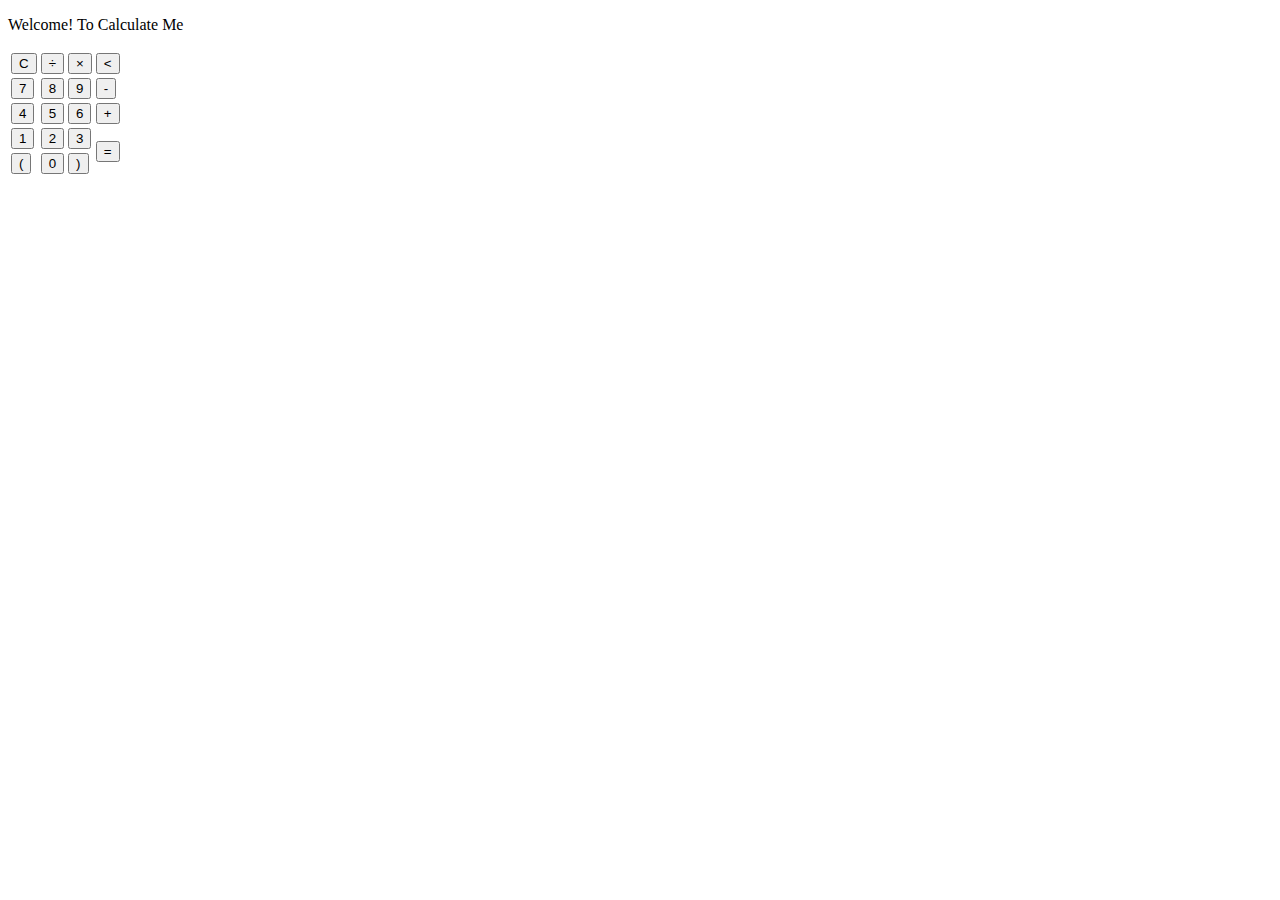
==== Calculator/index.html @ 7e27d072 "Calculator (Index page)" ====
<!DOCTYPE html>
<html lang="en">
<head>
    <meta charset="UTF-8">
    <meta name="viewport" content="width=device-width, initial-scale=1.0">
    <title>Calculator</title>
    <link rel="stylesheet" href="style.css">
</head>
<body>
    <p>Welcome! To Calculate Me</p>
    <div class="container">
        <div class="calculator dark">
            <div class="theme-toggler active">
               <i class="toggler-icon"></i> 
            </div>
            <div class="display-screen">
                <div id="display"></div>
            </div>
            <div class="buttons">
                <table>
                    <tr>
                        <td><button class="btn-operator" id="clear">C</button></td>
                        <td><button class="btn-operator" id="/">&divide;</button></td>
                        <td><button class="btn-operator" id="*">&times;</button></td>
                        <td><button class="btn-operator" id="backspace"><</button></td>
                    </tr>
                    <tr>
                        <td><button class="btn-number" id="7">7</button></td>
                        <td><button class="btn-number" id="8">8</button></td>
                        <td><button class="btn-number" id="9">9</button></td>
                        <td><button class="btn-operator" id="-">-</button></td>
                    </tr>
                    <tr>
                        <td><button class="btn-number" id="4">4</button></td>
                        <td><button class="btn-number" id="5">5</button></td>
                        <td><button class="btn-number" id="6">6</button></td>
                        <td><button class="btn-operator" id="+">+</button></td>
                    </tr>
                    <tr>
                        <td><button class="btn-number" id="1">1</button></td>
                        <td><button class="btn-number" id="2">2</button></td>
                        <td><button class="btn-number" id="3">3</button></td>
                        <td rowspan="2"><button class="btn-equal" id="equal">=</button></td>
                    </tr>
                    <tr>
                        <td><button class="btn-operator" id="(">(</button>
                        <td><button class="btn-number" id="0">0</button>
                        <td><button class="btn-operator" id=")">)</button>
                        </td>
                    </tr>
                </table>
            </div>
        </div>
    </div>
    <script src="script.js"></script>
</body>
</html>
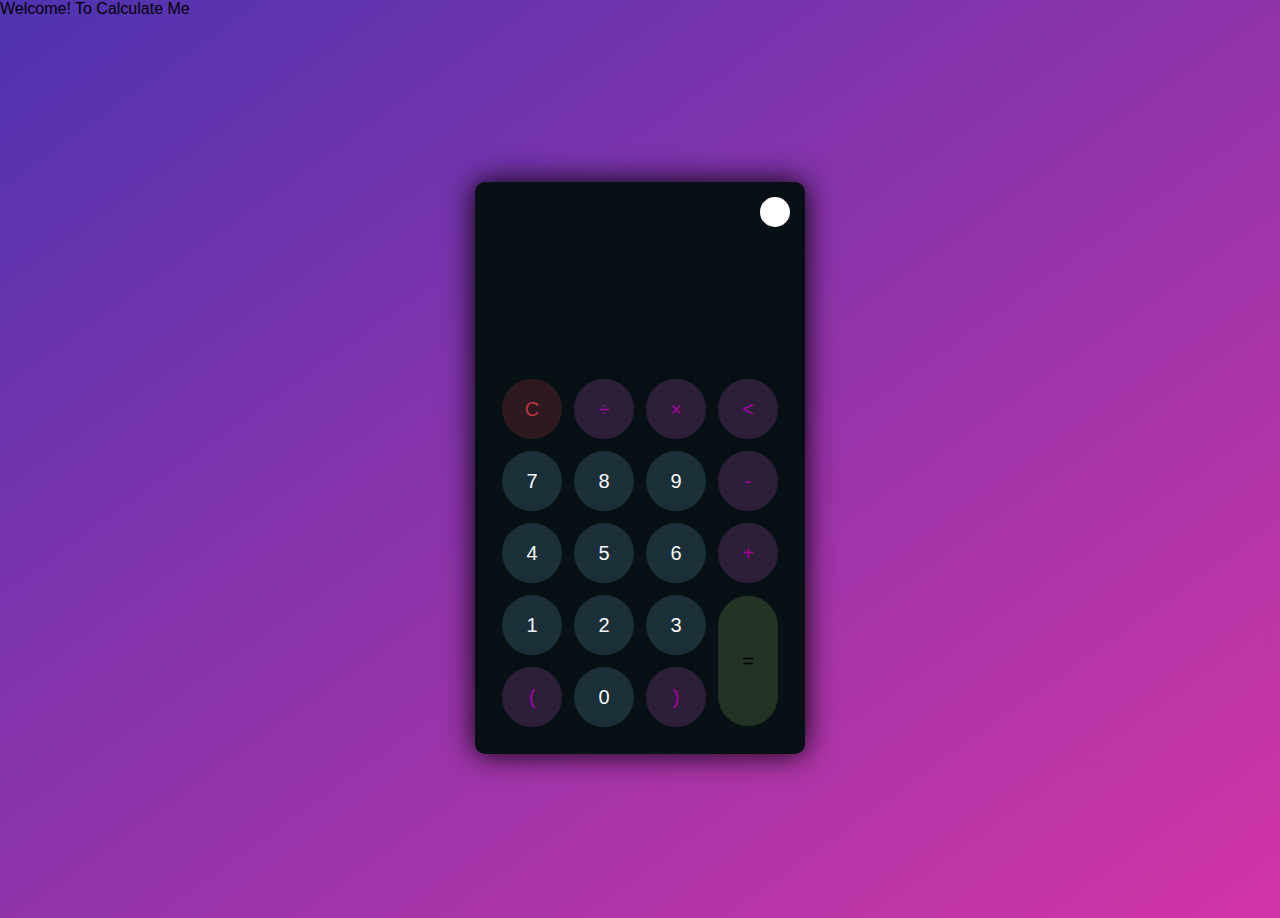
==== commit aaef910c: "Calculator (Index page)" ====
--- a/Calculator/index.html
+++ b/Calculator/index.html
@@ -1,17 +1,19 @@
 <!DOCTYPE html>
 <html lang="en">
+
 <head>
     <meta charset="UTF-8">
     <meta name="viewport" content="width=device-width, initial-scale=1.0">
     <title>Calculator</title>
     <link rel="stylesheet" href="style.css">
 </head>
+
 <body>
     <p>Welcome! To Calculate Me</p>
     <div class="container">
         <div class="calculator dark">
             <div class="theme-toggler active">
-               <i class="toggler-icon"></i> 
+                <i class="toggler-icon"></i>
             </div>
             <div class="display-screen">
                 <div id="display"></div>
@@ -22,7 +24,8 @@
                         <td><button class="btn-operator" id="clear">C</button></td>
                         <td><button class="btn-operator" id="/">&divide;</button></td>
                         <td><button class="btn-operator" id="*">&times;</button></td>
-                        <td><button class="btn-operator" id="backspace"><</button></td>
+                        <td><button class="btn-operator" id="backspace"><</button>
+                        </td>
                     </tr>
                     <tr>
                         <td><button class="btn-number" id="7">7</button></td>
@@ -54,4 +57,5 @@
     </div>
     <script src="script.js"></script>
 </body>
-</html> +
+</html>--- a/Calculator/style.css
+++ b/Calculator/style.css
@@ -0,0 +1,145 @@
+* {
+  padding: 0;
+  margin: 0;
+  box-sizing: border-box;
+  outline: 0;
+  transition: all 0.5s ease;
+}
+body {
+  font-family: sans-serif;
+}
+a {
+  text-decoration: none;
+  color: #fff;
+}
+body {
+  background-image: linear-gradient(
+    to bottom right,
+    rgba(79, 51, 176, 1),
+    rgba(210, 53, 165)
+  );
+}
+
+.container {
+  height: 100vh;
+  width: 100vw;
+  display: grid;
+  place-items: center;
+}
+.calculator {
+  position: relative;
+  height: auto;
+  width: auto;
+  padding: 20px;
+  border-radius: 10px;
+  box-shadow: 0 0 30px #000;
+}
+.theme-toggler {
+  position: absolute;
+  top: 30px;
+  right: 30px;
+  color: #fff;
+  cursor: pointer;
+  z-index: 1;
+}
+.theme-toggler.active {
+  color: #333;
+}
+.theme-toggler.active::before {
+  background-color: #fff;
+}
+.theme-toggler::before {
+  content: "";
+  height: 30px;
+  width: 30px;
+  position: absolute;
+  top: 50%;
+  transform: translate(-50%, -50%);
+  border-radius: 50%;
+  background-color: #333;
+  z-index: -1;
+}
+#display {
+  margin: 0 10px;
+  height: 150px;
+  width: auto;
+  max-width: 270px;
+  display: flex;
+  align-items: flex-end;
+  justify-content: flex-end;
+  font-size: 30px;
+  margin-bottom: 20px;
+  overflow-x: scroll;
+}
+#display::-webkit-scrollbar {
+  display: block;
+  height: 3px;
+}
+
+button {
+  height: 60px;
+  width: 60px;
+  border: 0;
+  border-radius: 30px;
+  margin: 5px;
+  font-size: 20px;
+  cursor: pointer;
+  transition: all 200ms ease;
+}
+button:hover {
+  transform: scale(1.1);
+}
+button#equal {
+  height: 130px;
+}
+/* light theme */
+.calculator {
+  background-color: #fff;
+}
+.calculator #display {
+  color: #0a1e23;
+}
+.calculator button#clear {
+  background-color: #ffd5d8;
+  /* background-color: rgb(255, 197, 174); */
+  color: #fc4552;
+}
+.calculator button.btn-number {
+  background-color: #c3eaff;
+  color: #000;
+}
+.calculator button.btn-operator {
+  background-color: #ffd0fd;
+  color: #f967f3;
+}
+.calculator button.btn-equal {
+  background-color: #adf9e7;
+  color: #000;
+}
+
+/* dark theme */
+.calculator.dark {
+  background-color: #071115;
+}
+
+.calculator.dark #display {
+  color: #f8fafd;
+}
+.calculator.dark button#clear {
+  background-color: #2d191e;
+  color: #bd3740;
+}
+
+.calculator.dark button.btn-number {
+  background-color: #1b2f38;
+  color: #f8fafb;
+}
+
+.calculator.dark button.btn-operator {
+  background-color: #2e1f39;
+  color: #aa00a4;
+}
+.calculator.dark button.btn-equal {
+  background-color: #223323;
+  counter-reset: #ffffff;
+}
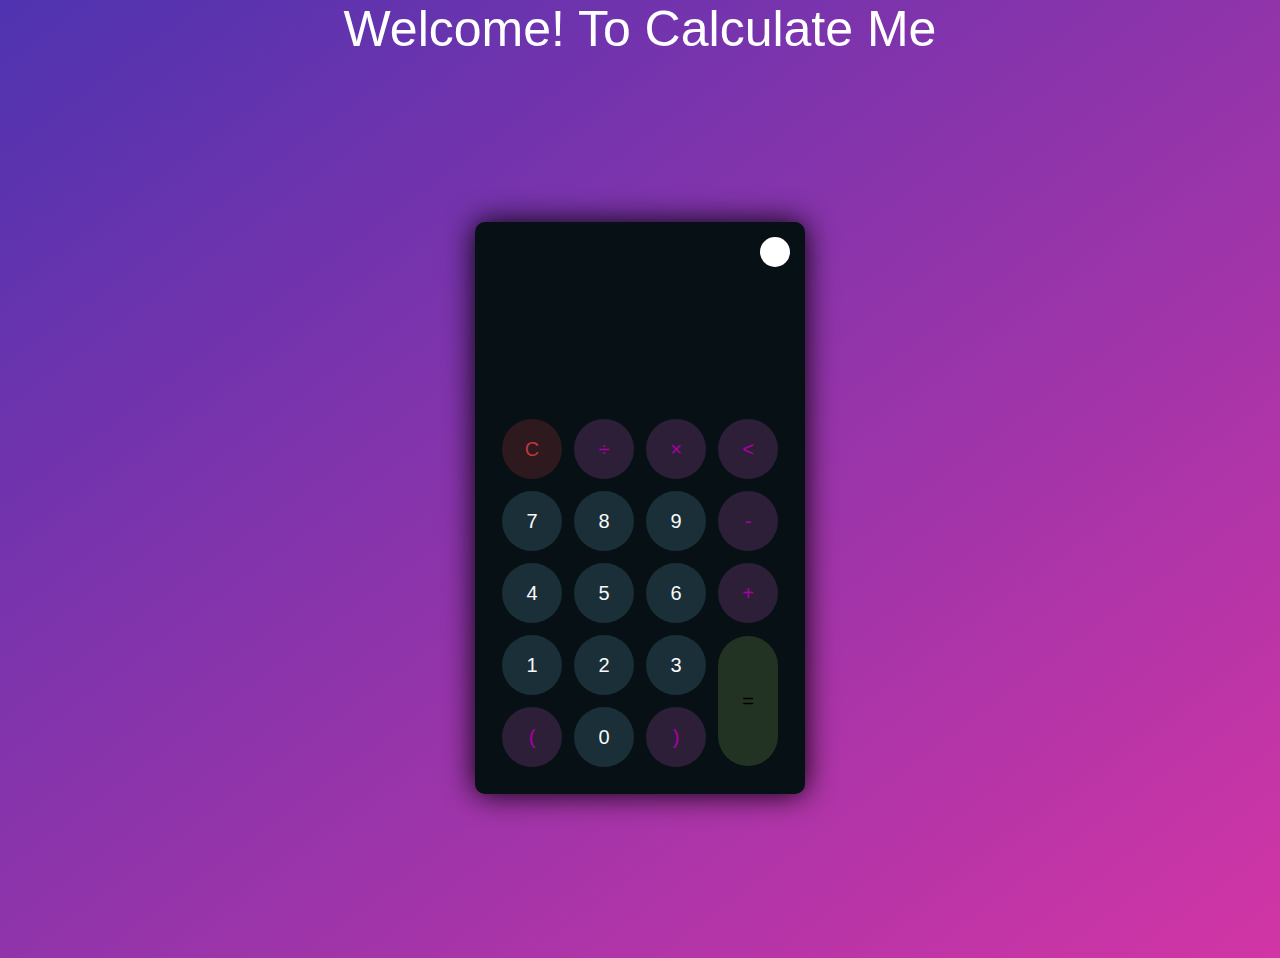
==== commit 960db225: "Calculator (Index page)" ====
--- a/Calculator/index.html
+++ b/Calculator/index.html
@@ -1,6 +1,5 @@
 <!DOCTYPE html>
 <html lang="en">
-
 <head>
     <meta charset="UTF-8">
     <meta name="viewport" content="width=device-width, initial-scale=1.0">
@@ -9,7 +8,9 @@
 </head>
 
 <body>
-    <p>Welcome! To Calculate Me</p>
+    <div class="para">
+        <p>Welcome! To Calculate Me</p>
+    </div>
     <div class="container">
         <div class="calculator dark">
             <div class="theme-toggler active">
@@ -24,7 +25,7 @@
                         <td><button class="btn-operator" id="clear">C</button></td>
                         <td><button class="btn-operator" id="/">&divide;</button></td>
                         <td><button class="btn-operator" id="*">&times;</button></td>
-                        <td><button class="btn-operator" id="backspace"><</button>
+                        <td><button class="btn-operator" id="backspace"> < </button>
                         </td>
                     </tr>
                     <tr>
--- a/Calculator/style.css
+++ b/Calculator/style.css
@@ -4,6 +4,14 @@
   box-sizing: border-box;
   outline: 0;
   transition: all 0.5s ease;
+}
+.para{
+  color: #fff;
+  display: flex;
+  justify-content: center;
+  align-items: center;
+  font-size: 50px;
+
 }
 body {
   font-family: sans-serif;
@@ -19,7 +27,6 @@
     rgba(210, 53, 165)
   );
 }
-
 .container {
   height: 100vh;
   width: 100vw;
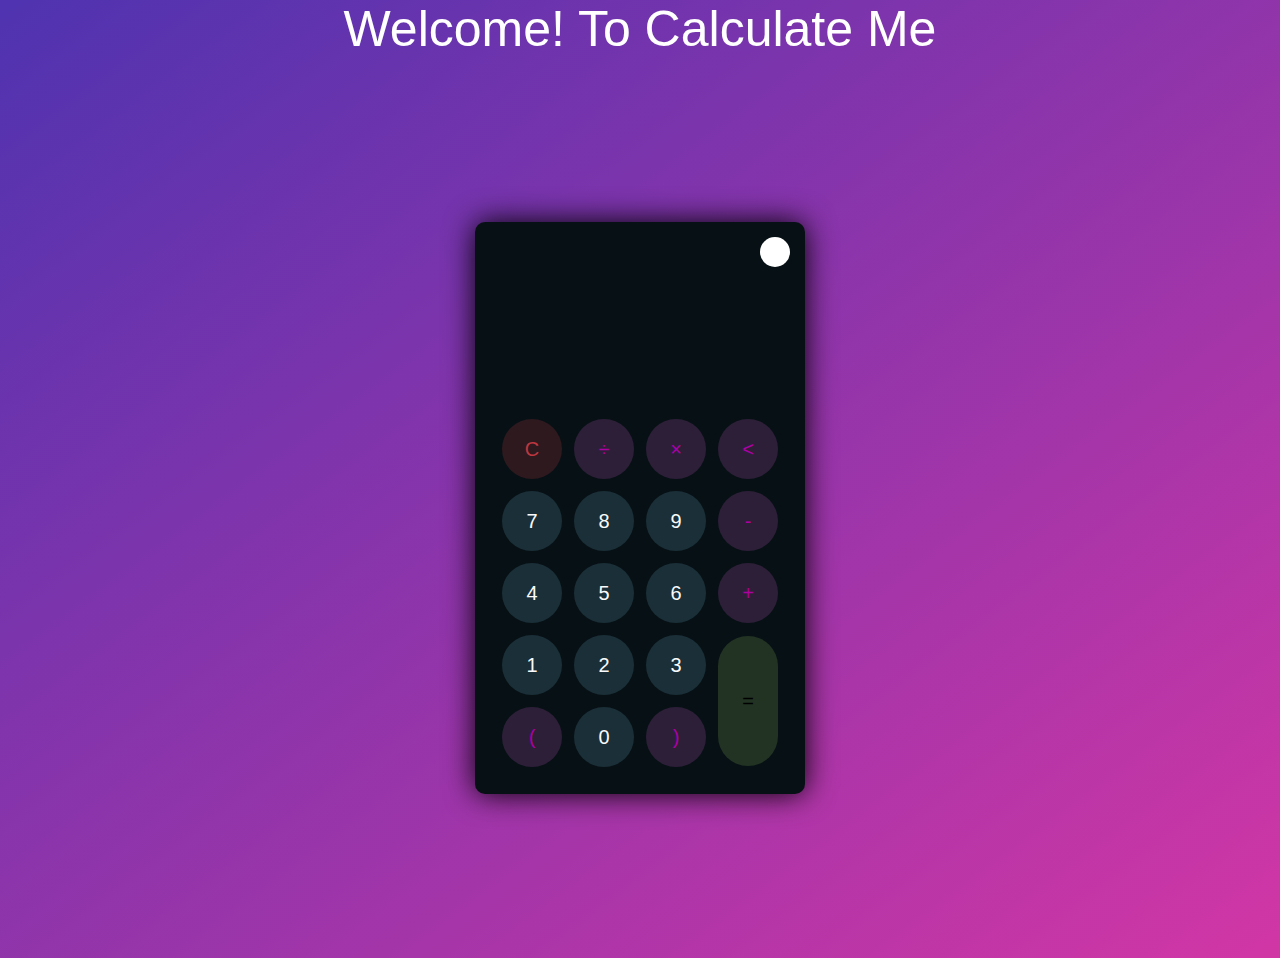
==== commit 1df49a3a: "Calculator (Index page)" ====
--- a/Calculator/index.html
+++ b/Calculator/index.html
@@ -25,7 +25,8 @@
                         <td><button class="btn-operator" id="clear">C</button></td>
                         <td><button class="btn-operator" id="/">&divide;</button></td>
                         <td><button class="btn-operator" id="*">&times;</button></td>
-                        <td><button class="btn-operator" id="backspace"> < </button>
+                        <td><button class="btn-operator" id="backspace">
+                                < </button>
                         </td>
                     </tr>
                     <tr>
--- a/Calculator/style.css
+++ b/Calculator/style.css
@@ -5,13 +5,12 @@
   outline: 0;
   transition: all 0.5s ease;
 }
-.para{
+.para {
   color: #fff;
   display: flex;
   justify-content: center;
   align-items: center;
   font-size: 50px;
-
 }
 body {
   font-family: sans-serif;
@@ -24,7 +23,8 @@
   background-image: linear-gradient(
     to bottom right,
     rgba(79, 51, 176, 1),
-    rgba(210, 53, 165)
+    rgba(210, 54, 165)
+    /* rgba(210, 53, 165) */
   );
 }
 .container {
